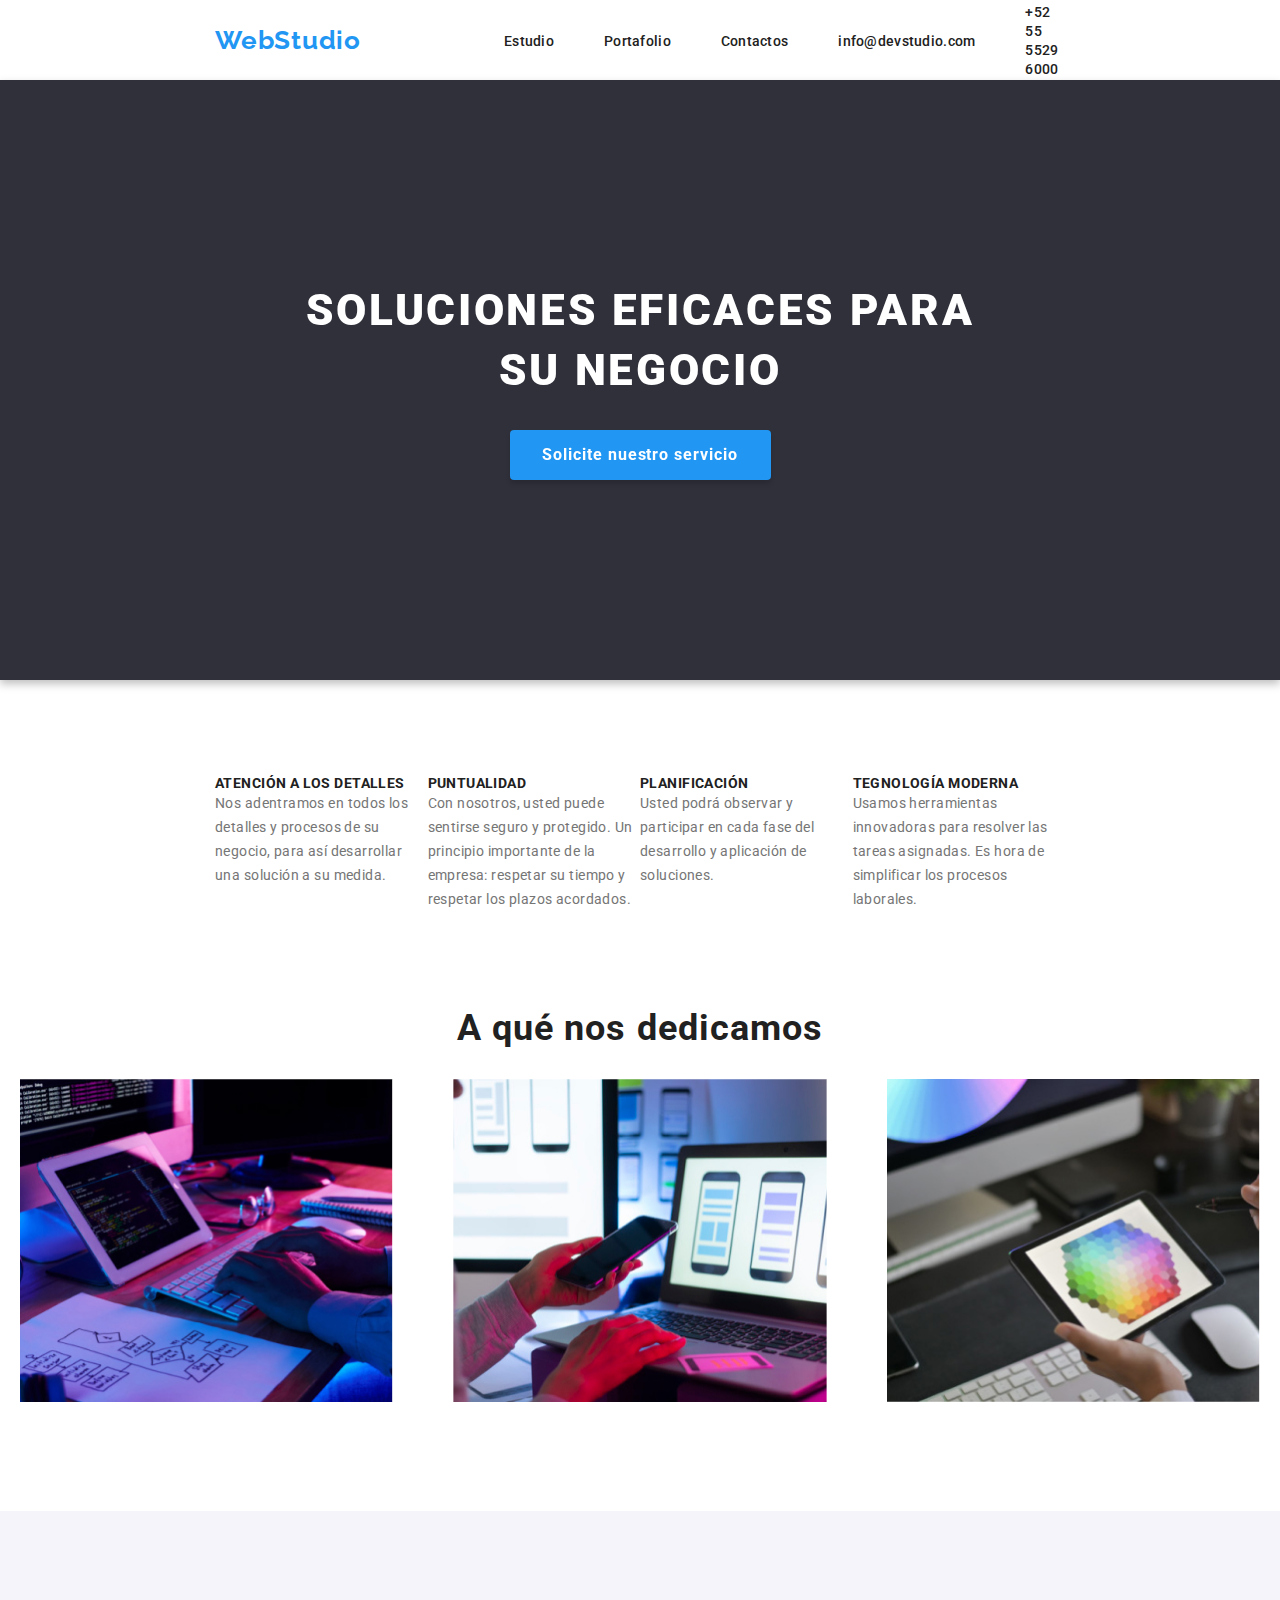
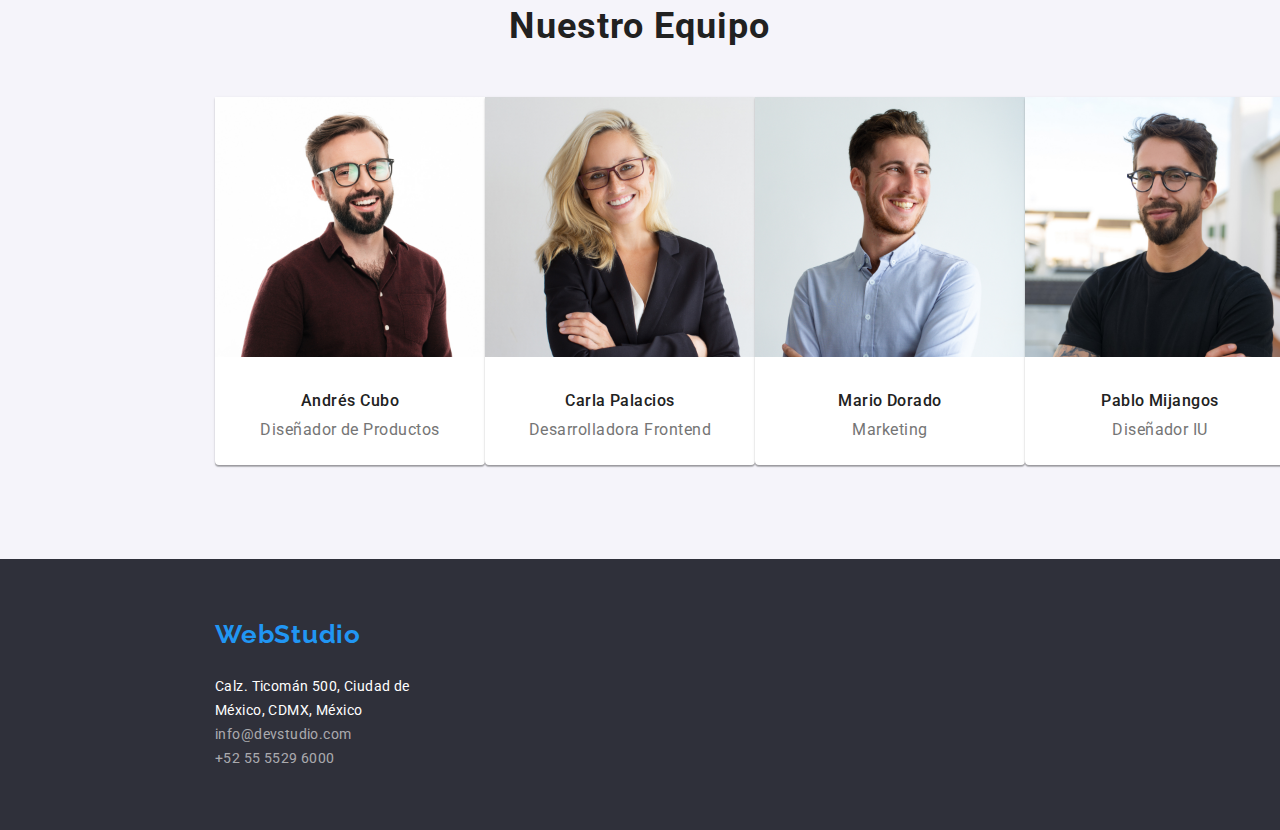
==== index.html @ f9f8a567 "index + CSS" ====
<!DOCTYPE html>
<html lang="en">
<head>
    <meta charset="UTF-8">
    <meta http-equiv="X-UA-Compatible" content="IE=edge">
    <meta name="viewport" content="width=
    , initial-scale=1.0">
    <title>Document</title>
    <link href="https://fonts.googleapis.com/css2?family=Raleway:wght@700&family=Roboto:wght@400;500;700;900&display=swap" rel="stylesheet">
    <link rel="stylesheet" href="/css/styles.css">    
</head>
<body>
    <header class="header">
        <nav>
            <ul class="navbar">
                <li><a href=""><span class="logo-text">WebStudio</span></a></li>
                <li><a href="index.html">Estudio</a></li>
                <li><a href="portfolio.html">Portafolio</a></li>
                <li><a href="">Contactos</a></li>
            </ul>
        </nav>
        <ul class="navbar">
            <li><a href="mailto: info@devstudio.com">info@devstudio.com</a></li>
            <li><a href="tel: +52 55 5529 6000">+52 55 5529 6000</a></li>
        </ul>
    </header>
    <main>
        <!-- Banner principal -->
        <section class="banner-ppal">
            <h1 class="text-ppal">SOLUCIONES EFICACES PARA SU NEGOCIO</h1>
            <button type="button" class="btn-ppal">Solicite nuestro servicio</button>
        </section>

        <!-- Sección cualidades -->
        <section class="qualities">
                <div class="qualities_item">
                <h3 class="qualitie_tittle">ATENCIÓN A LOS DETALLES</h3>
                <p class="qualitie_description">Nos adentramos en todos los detalles y procesos de su negocio, para así desarrollar una solución a su medida.</p>
                </div>
                <div class="qualities_item">
                <h3 class="qualitie_tittle">PUNTUALIDAD</h3>
                <p class="qualitie_description">Con nosotros, usted puede sentirse seguro y protegido. Un principio importante de la empresa: respetar su tiempo y respetar los plazos acordados.</p>
                </div>
                <div class="qualities_item">
                <h3 class="qualitie_tittle">PLANIFICACIÓN</h3>
                <p class="qualitie_description">Usted podrá observar y participar en cada fase del desarrollo y aplicación de soluciones.</p>
                </div>
                <div class="qualities_item">
                <h3 class="qualitie_tittle">TEGNOLOGÍA MODERNA</h3>
                <p class="qualitie_description">Usamos herramientas innovadoras para resolver las tareas asignadas. Es hora de simplificar los procesos laborales.</p>
                </div>
        </section>

        <!-- About us galery -->
        <section class="aboutus">
            <h2>A qué nos dedicamos</h2>
            <div class="aboutus-galery">
            <img src="/images/aqnd1.jpg" alt="persona desarrollando código basado en diagrama de flujo" width="373.16 px"></li>
            <img src="/images/aqnd2.jpg" alt="persona viendo diseño mobile" width="373.16 px">
            <img src="/images/aqnd3.jpg" alt="persona seleccionando paleta de colores" width="373.16 px">
            </div>
        </section>
        <section class="team">
            <h2>Nuestro Equipo</h2>
            <ul>
                <li>
                    <figure><img src="/images/ne1.jpg" alt="foto Andrés Cubo" width="270px"></figure>
                    <span class="name-teammate">Andrés Cubo</span>
                    <span class="article-kind" class="">Diseñador de Productos</span>
                </li>
                <li>
                    <figure><img src="/images/ne2.jpg" alt="foto Carla Palacios" width="270px"></figure>
                    <span class="name-teammate">Carla Palacios</span>
                    <span class="article-kind" class="">Desarrolladora Frontend</span>
                </li>
                <li>
                    <figure><img src="/images/ne3.jpg" alt="foto Mario Dorado" width="270px"></figure>
                    <span class="name-teammate">Mario Dorado</span>
                    <span class="article-kind" class="">Marketing</span>
                </li>
                <li>
                    <figure><img src="/images/ne4.jpg" alt="foto Pablo Mijangos" width="270px"></figure>
                    <span class="name-teammate">Pablo Mijangos</span>
                    <span class="article-kind" class="">Diseñador IU </span>
                </li>
            </ul>
        </section>
    </main>
    <footer>
        <address>
            <span class="logo_footer">WebStudio</span><br>
            Calz. Ticomán 500, Ciudad de<br>
            México, CDMX, México
            <a href="mailto: info@devstudio.com">info@devstudio.com</a>
            <a href="tel: +52 55 5529 6000">+52 55 5529 6000</a>
        </address>
    </footer>
</body>
</html>
---- css/styles.css ----
* {
    margin: 0;
    padding: 0;
}

body {
    font-family: 'Roboto', 'Raleway', sans-serif;
    color: #212121;
    margin: 0;
}

footer {
    background-color: #2F303A;
    padding: 60px 215px;
}

h2 {
    font-style: normal;
    font-weight: 700;
    font-size: 36px;
    line-height: 42px;
    text-align: center;
    letter-spacing: 0.03em;

    color: #212121;
}

.header {
    display: flex;
    height: 80px;
    left: 0px;
    top: 0px;

    background: #FFFFFF;
    padding-left: 215px;
    padding-right: 215px;
    justify-content: space-between;
    align-items: center;
}

.navbar {
    display: flex;
    align-items: center;
}

.navbar>li {
    margin-right: 50px;
    list-style: none;
}

.navbar>li>a {
    text-decoration: none;
    color: #212121;
    font-style: normal;
    font-weight: 500;
    font-size: 14px;
    line-height: 16px;
    letter-spacing: 0.02em;
}

.navbar>li>a:hover {
    color: #2196F3;
}

.logo-text {
    font-family: 'Raleway';
    font-style: normal;
    font-weight: 700;
    font-size: 26px;
    line-height: 31px;
    /* identical to box height */

    text-align: right;
    letter-spacing: 0.03em;

    color: #2196F3;
    margin-right: 93px;
}

.banner-ppal {
    display: flex;
    flex-direction: column;
    background-color: #2F303A;
    height: 600px;

    filter: drop-shadow(0px 4px 4px rgba(0, 0, 0, 0.25));

    color: #FFFFFF;
    align-items: center;
    justify-content: center;
}

.text-ppal{
    width: 696px;
    font-family: 'Roboto';
    font-style: normal;
    font-weight: 900;
    font-size: 44px;
    line-height: 60px;
    /* or 136% */

    text-align: center;
    letter-spacing: 0.06em;
    text-transform: uppercase;

    margin-bottom: 30px;
}

.btn-ppal {
    width: 261px;
    height: 50px;
    background-color: #2196F3;
    

    font-family: 'Roboto';
    font-style: normal;
    font-weight: 700;
    font-size: 16px;
    line-height: 30px;
    /* identical to box height, or 188% */
    letter-spacing: 0.06em;
    color: #FFFFFF;

    box-shadow: 0px 4px 4px rgba(0, 0, 0, 0.15);
    border-radius: 4px;
    border: 0;
}

.qualities {
    height: 122px;
    display: flex;
    padding: 95px 215px;
    justify-content: space-between;
}

.qualities_item {
    width: 270px;
    height: 101px;
    display: grid;
    justify-content: space-between;
}

.qualitie_tittle {
    font-style: normal;
    font-weight: 700;
    font-size: 14px;
    line-height: 16px;
    letter-spacing: 0.03em;
    text-transform: uppercase;

    color: #212121;
}

.qualitie_description {
    font-style: normal;
    font-style: normal;
    font-weight: 400;
    font-size: 14px;
    line-height: 24px;
    /* or 171% */
    
    letter-spacing: 0.03em;

    color: #757575;
}

.aboutus {
    display: grid;
    height: 425px;
    justify-content: center;
    align-items: center;
    margin-bottom: 94px;
}

.aboutus-galery {
    display: flex;
    justify-content: space-between;
}

.aboutus-galery>img {
    padding: 0px 30px; 
}

.team {
    background-color: #F5F4FA;
    padding: 94px 215px;
}

.team>ul {
    margin-top: 50px;
    display: flex;
    list-style: none;
    justify-content: space-between;

}

.team>ul>li {

    height: 368px;
    display: flex;
    flex-direction: column;
    background: #FFFFFF;
    /* material shadow v1 */
    box-shadow: 0px 1px 3px rgba(0, 0, 0, 0.12), 0px 1px 1px rgba(0, 0, 0, 0.14), 0px 2px 1px rgba(0, 0, 0, 0.2);
    border-radius: 0px 0px 4px 4px;
    text-align: center;
}

.name-teammate{ 
font-style: normal;
font-weight: 500;
font-size: 16px;
line-height: 19px;
/* identical to box height */

text-align: center;
letter-spacing: 0.03em;

color: #212121;
margin-top: 30px;
margin-bottom: 10px;
}

.article-kind{
    font-style: normal;
    font-weight: 400;
    font-size: 16px;
    line-height: 19px;
    /* identical to box height */

    text-align: center;
    letter-spacing: 0.03em;

    color: #757575;
}

.logo_footer {
    font-family: 'Raleway';
    font-style: normal;
    font-weight: 700;
    font-size: 26px;
    line-height: 31px;
    /* identical to box height */

    letter-spacing: 0.03em;

    color: #2196F3;
}

address {
    display: grid;
    font-family: 'Roboto';
    font-style: normal;
    font-weight: 400;
    font-size: 14px;
    line-height: 24px;
    /* or 171% */

    letter-spacing: 0.03em;

    color: #FFFFFF;
}

address>a {
    text-decoration: none;
    font-style: normal;
    font-weight: 400;
    font-size: 14px;
    line-height: 24px;
    /* or 171% */

    letter-spacing: 0.03em;

    color: rgba(255, 255, 255, 0.6);
}
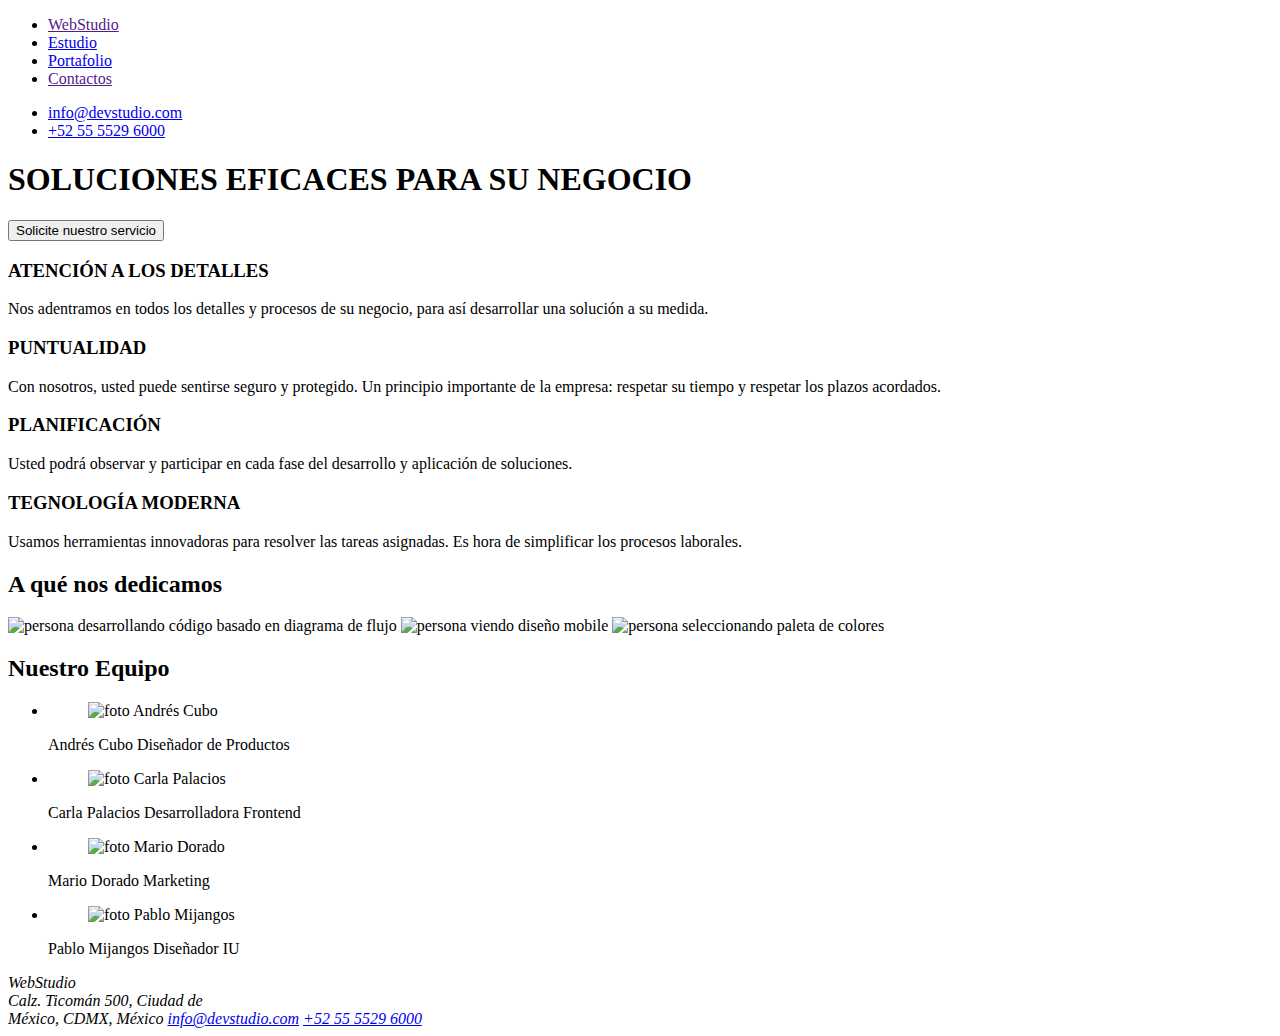
==== commit a2f1a4b5: "fix imgs pathing and cards hover" ====
--- a/index.html
+++ b/index.html
@@ -7,7 +7,7 @@
     , initial-scale=1.0">
     <title>Document</title>
     <link href="https://fonts.googleapis.com/css2?family=Raleway:wght@700&family=Roboto:wght@400;500;700;900&display=swap" rel="stylesheet">
-    <link rel="stylesheet" href="/css/styles.css">    
+    <link rel="stylesheet" href="/goit-markup-hw-02/css/styles.css">    
 </head>
 <body>
     <header class="header">
@@ -55,31 +55,31 @@
         <section class="aboutus">
             <h2>A qué nos dedicamos</h2>
             <div class="aboutus-galery">
-            <img src="/images/aqnd1.jpg" alt="persona desarrollando código basado en diagrama de flujo" width="373.16 px"></li>
-            <img src="/images/aqnd2.jpg" alt="persona viendo diseño mobile" width="373.16 px">
-            <img src="/images/aqnd3.jpg" alt="persona seleccionando paleta de colores" width="373.16 px">
+            <img src="/goit-markup-hw-02/images/aqnd1.jpg" alt="persona desarrollando código basado en diagrama de flujo" width="373.16 px"></li>
+            <img src="/goit-markup-hw-02/images/aqnd2.jpg" alt="persona viendo diseño mobile" width="373.16 px">
+            <img src="/goit-markup-hw-02/images/aqnd3.jpg" alt="persona seleccionando paleta de colores" width="373.16 px">
             </div>
         </section>
         <section class="team">
             <h2>Nuestro Equipo</h2>
             <ul>
                 <li>
-                    <figure><img src="/images/ne1.jpg" alt="foto Andrés Cubo" width="270px"></figure>
+                    <figure><img src="/goit-markup-hw-02/images/ne1.jpg" alt="foto Andrés Cubo" width="270px"></figure>
                     <span class="name-teammate">Andrés Cubo</span>
                     <span class="article-kind" class="">Diseñador de Productos</span>
                 </li>
                 <li>
-                    <figure><img src="/images/ne2.jpg" alt="foto Carla Palacios" width="270px"></figure>
+                    <figure><img src="/goit-markup-hw-02/images/ne2.jpg" alt="foto Carla Palacios" width="270px"></figure>
                     <span class="name-teammate">Carla Palacios</span>
                     <span class="article-kind" class="">Desarrolladora Frontend</span>
                 </li>
                 <li>
-                    <figure><img src="/images/ne3.jpg" alt="foto Mario Dorado" width="270px"></figure>
+                    <figure><img src="/goit-markup-hw-02/images/ne3.jpg" alt="foto Mario Dorado" width="270px"></figure>
                     <span class="name-teammate">Mario Dorado</span>
                     <span class="article-kind" class="">Marketing</span>
                 </li>
                 <li>
-                    <figure><img src="/images/ne4.jpg" alt="foto Pablo Mijangos" width="270px"></figure>
+                    <figure><img src="/goit-markup-hw-02/images/ne4.jpg" alt="foto Pablo Mijangos" width="270px"></figure>
                     <span class="name-teammate">Pablo Mijangos</span>
                     <span class="article-kind" class="">Diseñador IU </span>
                 </li>
